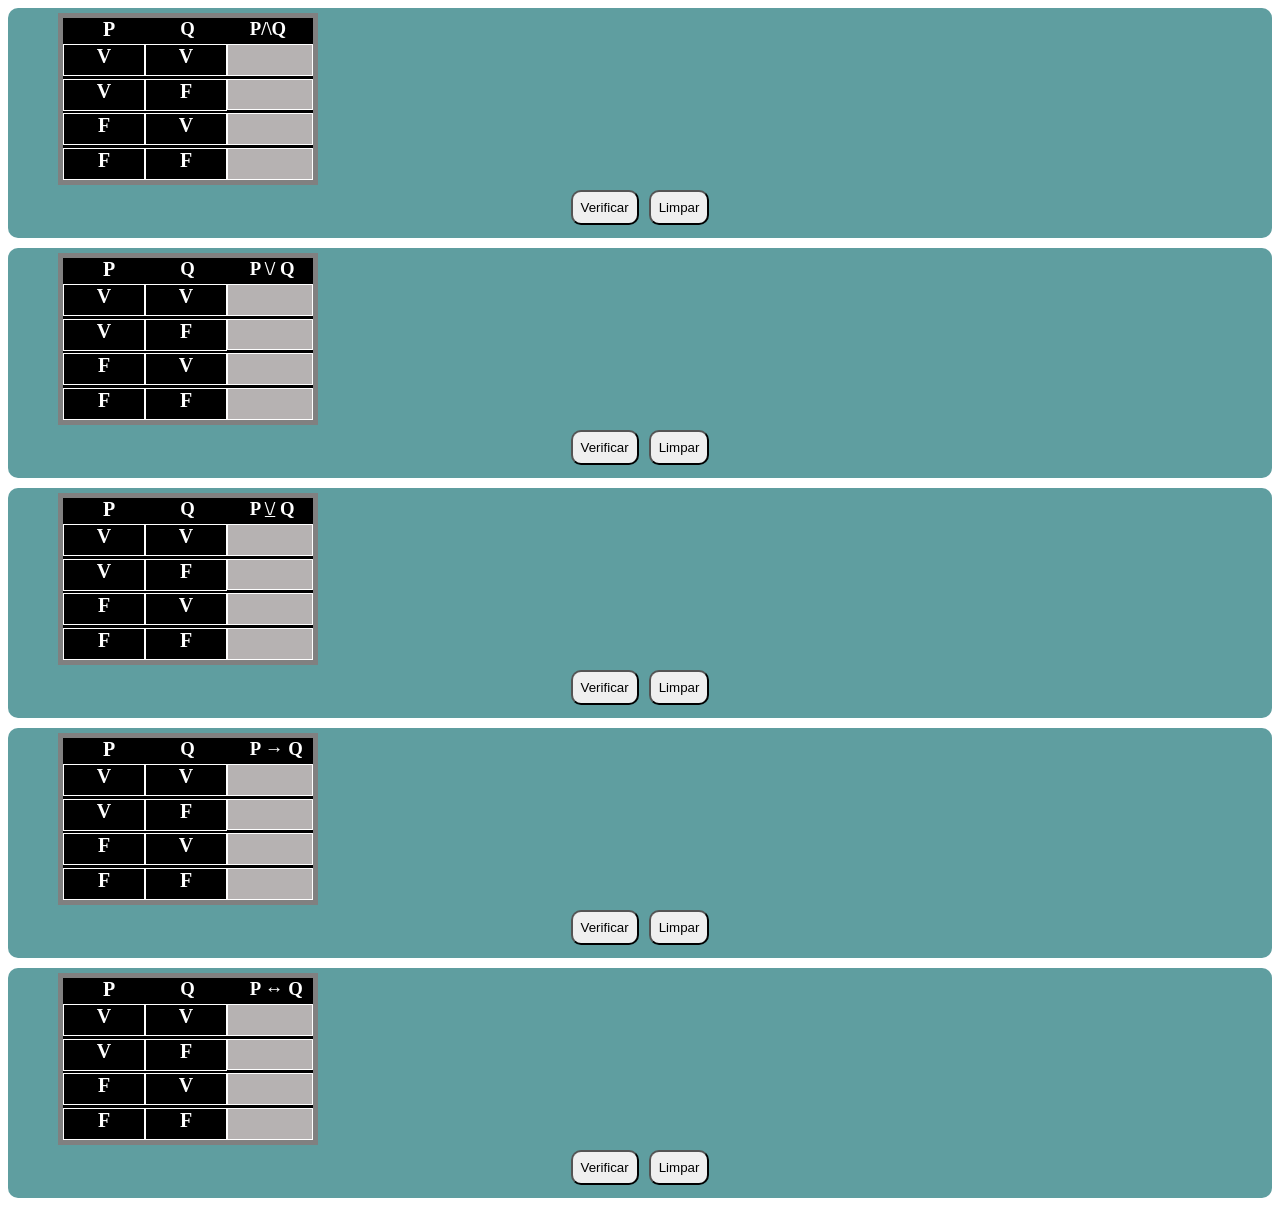
==== index.html @ 8c78a371 "atualização" ====
<!DOCTYPE html>
<html lang="pt-br">
<head>
    <meta charset="UTF-8">
    <meta name="viewport" content="width=device-width, initial-scale=1.0">
    <title>Tabela Verdade</title>
    
    <style>
        form {
            display: inline-block;
            background-color: black;
            color: white;
            position: relative;
            top: 5px;
            left: 50px;
            border: 5px solid gray;
        }

        section {
            background-color: cadetblue;
            height: 230px;
            border-radius: 10px;
            margin-bottom: 10px;
        }
        .label1,.label2,.label3,.label4  {
            display: inline-block;
            background-color: black;
            color: white;
            text-align: center;
            font-size: 20px;
            border: 1px solid;
            width: 80px;
            height: 30px;
            position: relative;
            margin: 0px;
        }
        
        .input1,.input2,.input3,.input4 {
            background-color: rgb(182, 178, 178);
            border: 1px solid white;
            text-align: center;
            /* text-transform: uppercase; */
            font-size: larger;
            margin: 0px;
            width: 80px;
            height: 27.5px;
        }
        .input1 {
            position: relative;
            top: 3.1px;
        }
        .input2 {
            position: relative;
            top: 2.8px;
        }
        .input3 {
            position: relative;
            top: 2.8px;
        }
        .input4 {
            position: relative;
            top: 2.9px;
        }

        h3 {
            
            display: flex;
            margin: 0px;
        }
        .P {
            font-size: 20px;
            position: relative;
            left: 40px;
            margin: 0px;
        }
        .Q {
            position: relative;
            left: 105px;
            margin: 0px;
        }
        .PQ {
            position: relative;
            left: 160px;
            margin: 0px;
        }

        div {
            display: flex;
            justify-content: center;
            position: relative;
            top: 10px;
        }
        .verificar {
            border-radius: 10px;
            margin-right: 10px;
            padding: 8px;
        }
        .limpar {
            border-radius: 10px;
            padding: 8px;
        }
    </style>
</head>
<body>
    <section>
        <form class="form1" autocomplete="off">
            <h3> <p class="P">P</p> <p class="Q">Q</p> <p class="PQ">P/\Q</p> </h3>
            <h1 class="label1">V</h1><h1 class="label1">V</h1><input class="input1" type="text"id="campo1"><br>
            <h1 class="label2">V</h1><h1 class="label2">F</h1><input class="input2" type="text"id="campo2"> <br>
            <h1 class="label3">F</h1><h1 class="label3">V</h1><input class="input3" type="text"id="campo3"><br>
            <h1 class="label4">F</h1><h1 class="label4">F</h1><input class="input4" type="text"id="campo4">
        </form>
        <div>
            <input class="verificar" type="button" value="Verificar" onclick="verificar()">
            <input class="limpar" type="submit" value="Limpar" onclick="limpar()">
        </div>
    </section>

    <!-- 88888888888888888888888888888888 -->
    <section>
        <form class="form1" autocomplete="off">
            <h3> <p class="P">P</p> <p class="Q">Q</p> <p class="PQ">P \/ Q</p> </h3>
            <h1 class="label1">V</h1><h1 class="label1">V</h1><input class="input1" type="text"id="campo2_1"><br>
            <h1 class="label2">V</h1><h1 class="label2">F</h1><input class="input2" type="text"id="campo2_2"> <br>
            <h1 class="label3">F</h1><h1 class="label3">V</h1><input class="input3" type="text"id="campo2_3"><br>
            <h1 class="label4">F</h1><h1 class="label4">F</h1><input class="input4" type="text"id="campo2_4">
        </form>
        <div>
            <input class="verificar" type="button" value="Verificar" onclick="verificar2()">
            <input class="limpar" type="submit" value="Limpar" onclick="limpar2()">
        </div>
    </section>


    <!-- 88888888888888888888888888888888 -->
    <section>
        <form class="form1" autocomplete="off">
            <h3> <p class="P">P</p> <p class="Q">Q</p> <p class="PQ">P <u>\/</u> Q</p> </h3>
            <h1 class="label1">V</h1><h1 class="label1">V</h1><input class="input1" type="text"id="campo3_1"><br>
            <h1 class="label2">V</h1><h1 class="label2">F</h1><input class="input2" type="text"id="campo3_2"> <br>
            <h1 class="label3">F</h1><h1 class="label3">V</h1><input class="input3" type="text"id="campo3_3"><br>
            <h1 class="label4">F</h1><h1 class="label4">F</h1><input class="input4" type="text"id="campo3_4">
        </form>
        <div>
            <input class="verificar" type="button" value="Verificar" onclick="verificar3()">
            <input class="limpar" type="submit" value="Limpar" onclick="limpar3()">
        </div>
    </section>


    <!-- 88888888888888888888888888888888 -->
    <section>
        <form class="form1" autocomplete="off">
            <h3> <p class="P">P</p> <p class="Q">Q</p> <p class="PQ">P → Q</p> </h3>
            <h1 class="label1">V</h1><h1 class="label1">V</h1><input class="input1" type="text"id="campo4_1"><br>
            <h1 class="label2">V</h1><h1 class="label2">F</h1><input class="input2" type="text"id="campo4_2"> <br>
            <h1 class="label3">F</h1><h1 class="label3">V</h1><input class="input3" type="text"id="campo4_3"><br>
            <h1 class="label4">F</h1><h1 class="label4">F</h1><input class="input4" type="text"id="campo4_4">
        </form>
        <div>
            <input class="verificar" type="button" value="Verificar" onclick="verificar4()">
            <input class="limpar" type="submit" value="Limpar" onclick="limpar4()">
        </div>
    </section>


    <!-- 88888888888888888888888888888888 -->
    <section>
        <form class="form1" autocomplete="off">
            <h3> <p class="P">P</p> <p class="Q">Q</p> <p class="PQ">P &#x2194; Q</p> </h3>
            <h1 class="label1">V</h1><h1 class="label1">V</h1><input class="input1" type="text"id="campo5_1"><br>
            <h1 class="label2">V</h1><h1 class="label2">F</h1><input class="input2" type="text"id="campo5_2"> <br>
            <h1 class="label3">F</h1><h1 class="label3">V</h1><input class="input3" type="text"id="campo5_3"><br>
            <h1 class="label4">F</h1><h1 class="label4">F</h1><input class="input4" type="text"id="campo5_4">
        </form> 
        <div>
            <input class="verificar" type="button" value="Verificar" onclick="verificar5()">
            <input class="limpar" type="submit" value="Limpar" onclick="limpar5()">
        </div>
    </section>
    
    <script>
        function verificar() {
            let campoA = document.getElementById('campo1').value
            let campoB = document.getElementById('campo2').value
            let campoC = document.getElementById('campo3').value
            let campoD = document.getElementById('campo4').value
            let V = 'V'
            let v = 'v'
            let f = 'f'
            let F = 'F'
            if (campoA == V || campoA == v) {
                campo1.style.background = '#83E509'
            } else {
                campo1.style.background = 'red'
            }

            if (campoB == F || campoB == f) {
                campo2.style.background = '#83E509'
            } else {
                campo2.style.background = 'red'
            }

            if (campoC == F || campoC == f) {
                campo3.style.background = '#83E509'
            } else {
                campo3.style.background = 'red'
            }

            if (campoD == F || campoD == f) {
                campo4.style.background = '#83E509'
            } else {
                campo4.style.background = 'red'
            }
        }

        function limpar() {
            let limpA = document.getElementById('campo1').value = ''
            let limpB = document.getElementById('campo2').value = ''
            let limpC = document.getElementById('campo3').value = ''
            let limpD = document.getElementById('campo4').value = ''
            if (limpA == 0 || limpB == 0 || limpC == 0 || limpD == 0) {
                limpA.innerHTML = ''
                limpB.innerHTML = ''
                limpC.innerHTML = ''
                limpD.innerHTML = ''
                campo1.style.background = ''
                campo2.style.background = ''
                campo3.style.background = ''
                campo4.style.background = ''
            }
        }


        function verificar2() {
            let campo2A = document.getElementById('campo2_1').value
            let campo2B = document.getElementById('campo2_2').value
            let campo2C = document.getElementById('campo2_3').value
            let campo2D = document.getElementById('campo2_4').value
            let V = 'V'
            let v = 'v'
            let f = 'f'
            let F = 'F'
            if (campo2A == V || campo2A == v) {
                campo2_1.style.background = '#83E509'
            } else {
                campo2_1.style.background = 'red'
            }

            if (campo2B == V || campo2B == v) {
                campo2_2.style.background = '#83E509'
            } else {
                campo2_2.style.background = 'red'
            }

            if (campo2C == V || campo2C == v) {
                campo2_3.style.background = '#83E509'
            } else {
                campo2_3.style.background = 'red'
            }

            if (campo2D == F || campo2D == f) {
                campo2_4.style.background = '#83E509'
            } else {
                campo2_4.style.background = 'red'
            }
        }

        function limpar2() {
            let limp2A = document.getElementById('campo2_1').value = ''
            let limp2B = document.getElementById('campo2_2').value = ''
            let limp2C = document.getElementById('campo2_3').value = ''
            let limp2D = document.getElementById('campo2_4').value = ''
            if (limp2A == 0 || limp2B == 0 || limp2C == 0 || limp2D == 0) {
                limp2A.innerHTML = ''
                limp2B.innerHTML = ''
                limp2C.innerHTML = ''
                limp2D.innerHTML = ''
                campo2_1.style.background = ''
                campo2_2.style.background = ''
                campo2_3.style.background = ''
                campo2_4.style.background = ''
            }
        }


        function verificar3() {
            let campo3A = document.getElementById('campo3_1').value
            let campo3B = document.getElementById('campo3_2').value
            let campo3C = document.getElementById('campo3_3').value
            let campo3D = document.getElementById('campo3_4').value
            let V = 'V'
            let v = 'v'
            let f = 'f'
            let F = 'F'
            if (campo3A == F || campo3A == f) {
                campo3_1.style.background = '#83E509'
            } else {
                campo3_1.style.background = 'red'
            }

            if (campo3B == V || campo3B == v) {
                campo3_2.style.background = '#83E509'
            } else {
                campo3_2.style.background = 'red'
            }

            if (campo3C == V || campo3C == v) {
                campo3_3.style.background = '#83E509'
            } else {
                campo3_3.style.background = 'red'
            }

            if (campo3D == F || campo3D == f) {
                campo3_4.style.background = '#83E509'
            } else {
                campo3_4.style.background = 'red'
            }
        }

        function limpar3() {
            let limp3A = document.getElementById('campo3_1').value = ''
            let limp3B = document.getElementById('campo3_2').value = ''
            let limp3C = document.getElementById('campo3_3').value = ''
            let limp3D = document.getElementById('campo3_4').value = ''
            if (limp3A == 0 || limp3B == 0 || limp3C == 0 || limp3D == 0) {
                limp3A.innerHTML = ''
                limp3B.innerHTML = ''
                limp3C.innerHTML = ''
                limp3D.innerHTML = ''
                campo3_1.style.background = ''
                campo3_2.style.background = ''
                campo3_3.style.background = ''
                campo3_4.style.background = ''
            }
        }

        function verificar4() {
            let campo4A = document.getElementById('campo4_1').value
            let campo4B = document.getElementById('campo4_2').value
            let campo4C = document.getElementById('campo4_3').value
            let campo4D = document.getElementById('campo4_4').value
            let V = 'V'
            let v = 'v'
            let f = 'f'
            let F = 'F'
            if (campo4A == V || campo4A == v) {
                campo4_1.style.background = '#83E509'
            } else {
                campo4_1.style.background = 'red'
            }

            if (campo4B == F || campo4B == f) {
                campo4_2.style.background = '#83E509'
            } else {
                campo4_2.style.background = 'red'
            }

            if (campo4C == V || campo4C == v) {
                campo4_3.style.background = '#83E509'
            } else {
                campo4_3.style.background = 'red'
            }

            if (campo4D == V || campo4D == v) {
                campo4_4.style.background = '#83E509'
            } else {
                campo4_4.style.background = 'red'
            }
        }

        function limpar4() {
            let limp4A = document.getElementById('campo4_1').value = ''
            let limp4B = document.getElementById('campo4_2').value = ''
            let limp4C = document.getElementById('campo4_3').value = ''
            let limp4D = document.getElementById('campo4_4').value = ''
            if (limp4A == 0 || limp4B == 0 || limp4C == 0 || limp4D == 0) {
                limp4A.innerHTML = ''
                limp4B.innerHTML = ''
                limp4C.innerHTML = ''
                limp4D.innerHTML = ''
                campo4_1.style.background = ''
                campo4_2.style.background = ''
                campo4_3.style.background = ''
                campo4_4.style.background = ''
            }
        }


        function verificar5() {
            let campo5A = document.getElementById('campo5_1').value
            let campo5B = document.getElementById('campo5_2').value
            let campo5C = document.getElementById('campo5_3').value
            let campo5D = document.getElementById('campo5_4').value
            let V = 'V'
            let v = 'v'
            let f = 'f'
            let F = 'F'
            if (campo5A == V || campo5A == v) {
                campo5_1.style.background = '#83E509'
            } else {
                campo5_1.style.background = 'red'
            }

            if (campo5B == F || campo5B == f) {
                campo5_2.style.background = '#83E509'
            } else {
                campo5_2.style.background = 'red'
            }

            if (campo5C == F || campo5C == f) {
                campo5_3.style.background = '#83E509'
            } else {
                campo5_3.style.background = 'red'
            }

            if (campo5D == V || campo5D == v) {
                campo5_4.style.background = '#83E509'
            } else {
                campo5_4.style.background = 'red'
            }
        }

        function limpar5() {
            let limp5A = document.getElementById('campo5_1').value = ''
            let limp5B = document.getElementById('campo5_2').value = ''
            let limp5C = document.getElementById('campo5_3').value = ''
            let limp5D = document.getElementById('campo5_4').value = ''
            if (limp5A == 0 || limp5B == 0 || limp5C == 0 || limp5D == 0) {
                limp5A.innerHTML = ''
                limp5B.innerHTML = ''
                limp5C.innerHTML = ''
                limp5D.innerHTML = ''
                campo5_1.style.background = ''
                campo5_2.style.background = ''
                campo5_3.style.background = ''
                campo5_4.style.background = ''
            }
        }
    </script>
</body>
</html>
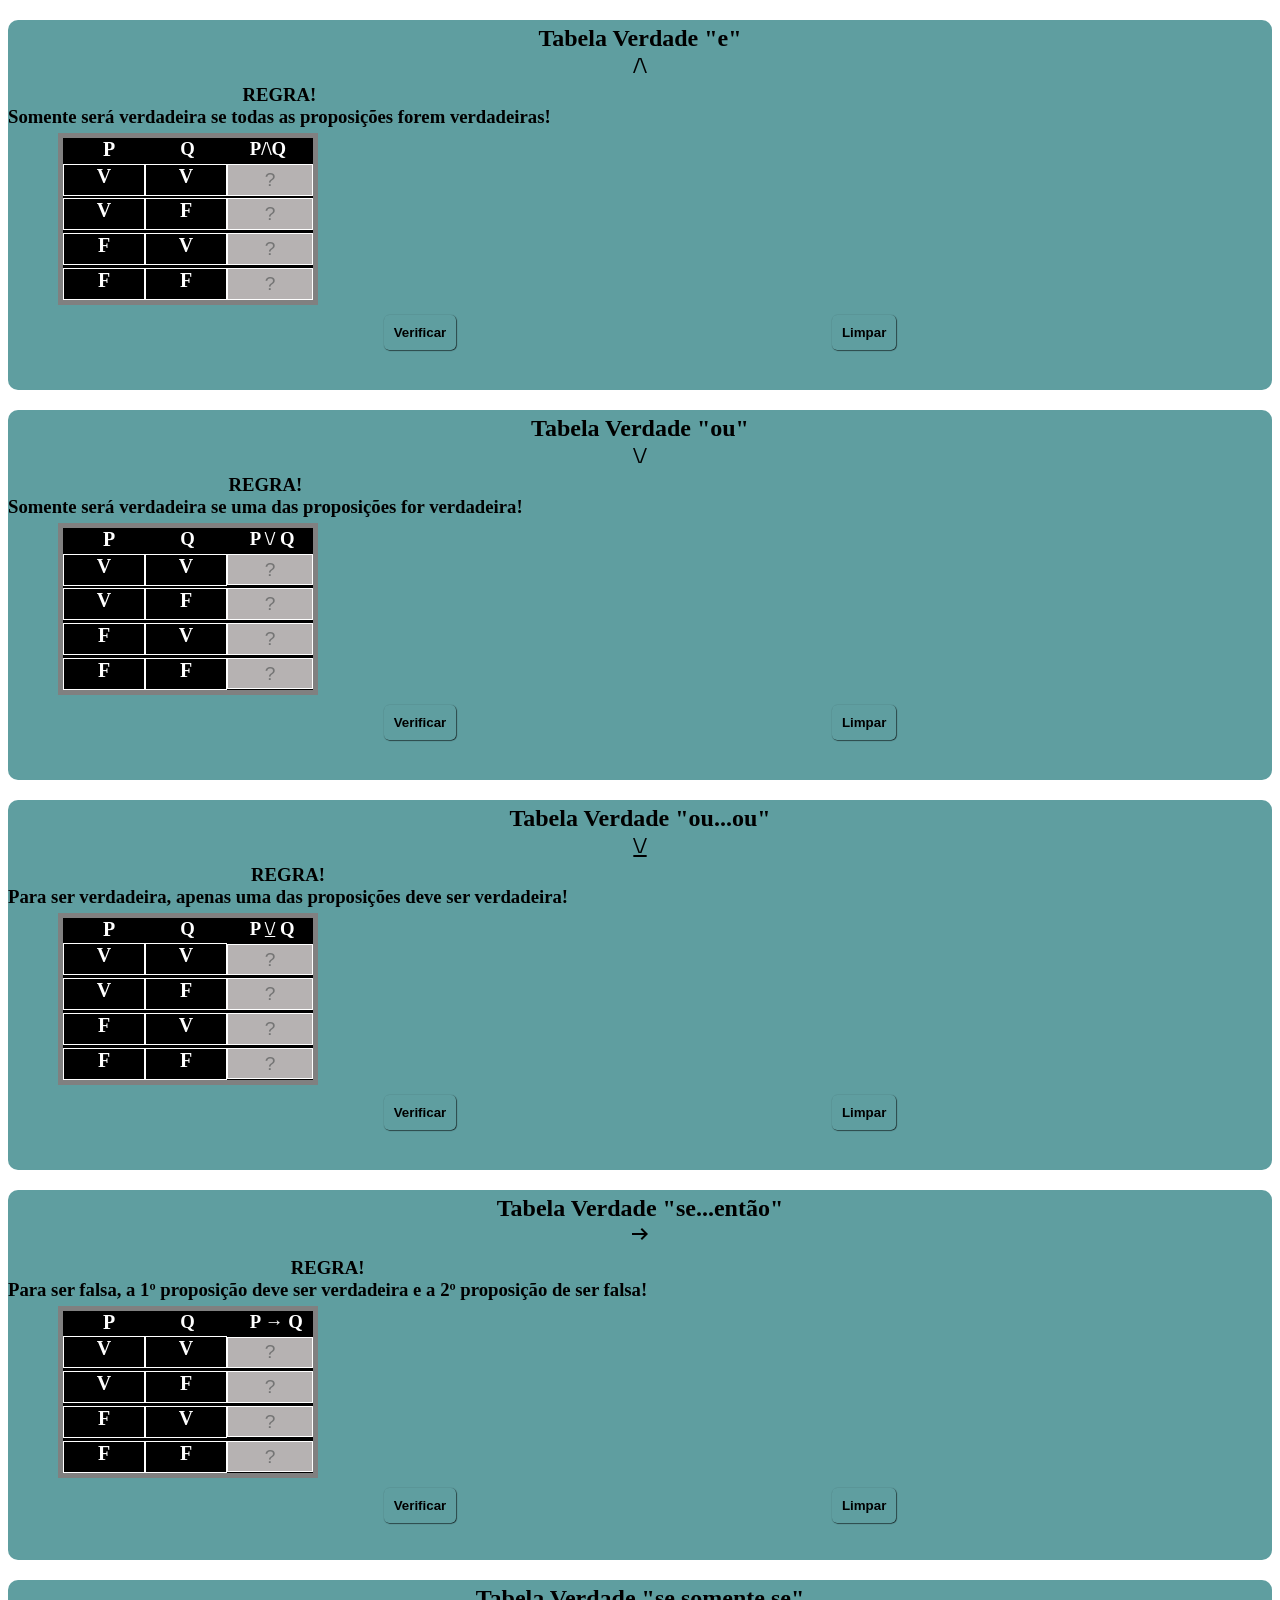
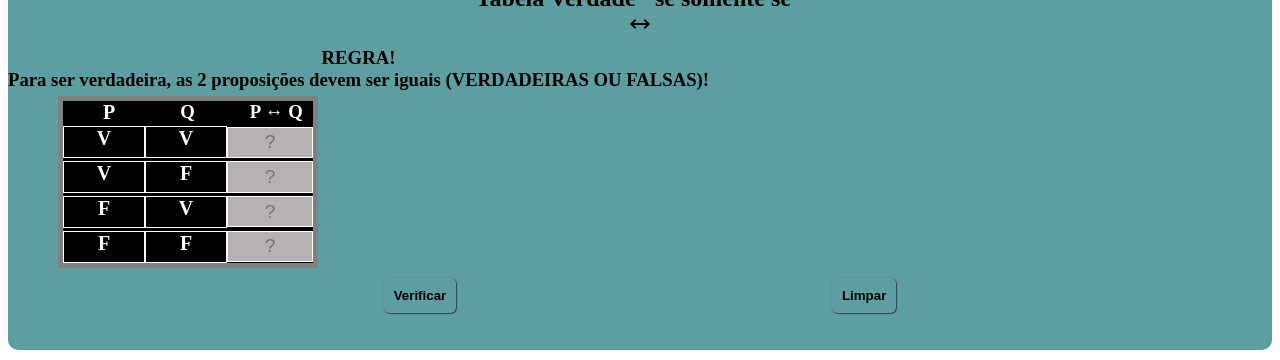
==== commit fe09778c: "atualização" ====
--- a/index.html
+++ b/index.html
@@ -4,7 +4,8 @@
     <meta charset="UTF-8">
     <meta name="viewport" content="width=device-width, initial-scale=1.0">
     <title>Tabela Verdade</title>
-    
+    <link rel="stylesheet" href="https://fonts.googleapis.com/css2?family=Material+Symbols+Outlined:opsz,wght,FILL,GRAD@20..48,100..700,0..1,-50..200" />
+    <link rel="stylesheet" href="style.css">
     <style>
         form {
             display: inline-block;
@@ -18,9 +19,20 @@
 
         section {
             background-color: cadetblue;
-            height: 230px;
+            height: 370px;
             border-radius: 10px;
             margin-bottom: 10px;
+        }
+
+        .titulo {
+            text-align: center;
+            /* text-decoration: underline; */
+            padding: 5px;
+            margin-bottom: 0px;
+        }
+        .subtitulo {
+            text-align: center;
+            margin-top: 0px;
         }
         .label1,.label2,.label3,.label4  {
             display: inline-block;
@@ -39,7 +51,6 @@
             background-color: rgb(182, 178, 178);
             border: 1px solid white;
             text-align: center;
-            /* text-transform: uppercase; */
             font-size: larger;
             margin: 0px;
             width: 80px;
@@ -86,29 +97,32 @@
 
         div {
             display: flex;
-            justify-content: center;
-            position: relative;
-            top: 10px;
-        }
-        .verificar {
-            border-radius: 10px;
-            margin-right: 10px;
-            padding: 8px;
-        }
-        .limpar {
-            border-radius: 10px;
-            padding: 8px;
-        }
+            justify-content: space-evenly;
+            position: relative;
+            top: 15px;
+        }
+        .verificar, .limpar {
+            background-color: transparent;
+            font-weight: bolder;
+            border-style: none;
+            box-shadow: 0.5px 0.5px 1px black;
+            border-radius: 5px;
+            padding: 10px;
+        }
+        
     </style>
 </head>
-<body>
+<body> 
     <section>
+        <h1 class="titulo">Tabela Verdade "e" <br> /\</h1>
+        <h3 class="subtitulo">REGRA!<br>Somente será verdadeira se todas as proposições forem verdadeiras!</h3>
+
         <form class="form1" autocomplete="off">
             <h3> <p class="P">P</p> <p class="Q">Q</p> <p class="PQ">P/\Q</p> </h3>
-            <h1 class="label1">V</h1><h1 class="label1">V</h1><input class="input1" type="text"id="campo1"><br>
-            <h1 class="label2">V</h1><h1 class="label2">F</h1><input class="input2" type="text"id="campo2"> <br>
-            <h1 class="label3">F</h1><h1 class="label3">V</h1><input class="input3" type="text"id="campo3"><br>
-            <h1 class="label4">F</h1><h1 class="label4">F</h1><input class="input4" type="text"id="campo4">
+            <h1 class="label1">V</h1><h1 class="label1">V</h1><input class="input1" type="text"id="campo1" placeholder="?"><br>
+            <h1 class="label2">V</h1><h1 class="label2">F</h1><input class="input2" type="text"id="campo2" placeholder="?"> <br>
+            <h1 class="label3">F</h1><h1 class="label3">V</h1><input class="input3" type="text"id="campo3" placeholder="?"><br>
+            <h1 class="label4">F</h1><h1 class="label4">F</h1><input class="input4" type="text"id="campo4" placeholder="?">
         </form>
         <div>
             <input class="verificar" type="button" value="Verificar" onclick="verificar()">
@@ -118,12 +132,15 @@
 
     <!-- 88888888888888888888888888888888 -->
     <section>
+        <h1 class="titulo">Tabela Verdade "ou" <br> \/</h1>
+        <h3 class="subtitulo">REGRA!<br>Somente será verdadeira se uma das proposições for verdadeira!</h3>
+        
         <form class="form1" autocomplete="off">
             <h3> <p class="P">P</p> <p class="Q">Q</p> <p class="PQ">P \/ Q</p> </h3>
-            <h1 class="label1">V</h1><h1 class="label1">V</h1><input class="input1" type="text"id="campo2_1"><br>
-            <h1 class="label2">V</h1><h1 class="label2">F</h1><input class="input2" type="text"id="campo2_2"> <br>
-            <h1 class="label3">F</h1><h1 class="label3">V</h1><input class="input3" type="text"id="campo2_3"><br>
-            <h1 class="label4">F</h1><h1 class="label4">F</h1><input class="input4" type="text"id="campo2_4">
+            <h1 class="label1">V</h1><h1 class="label1">V</h1><input class="input1" type="text"id="campo2_1" placeholder="?"><br>
+            <h1 class="label2">V</h1><h1 class="label2">F</h1><input class="input2" type="text"id="campo2_2" placeholder="?"> <br>
+            <h1 class="label3">F</h1><h1 class="label3">V</h1><input class="input3" type="text"id="campo2_3" placeholder="?"><br>
+            <h1 class="label4">F</h1><h1 class="label4">F</h1><input class="input4" type="text"id="campo2_4" placeholder="?">
         </form>
         <div>
             <input class="verificar" type="button" value="Verificar" onclick="verificar2()">
@@ -134,12 +151,15 @@
 
     <!-- 88888888888888888888888888888888 -->
     <section>
+        <h1 class="titulo">Tabela Verdade "ou...ou" <br> <u>\/</u></h1>
+        <h3 class="subtitulo">REGRA!<br>Para ser verdadeira, apenas uma das proposições deve ser verdadeira!</h3>
+        
         <form class="form1" autocomplete="off">
             <h3> <p class="P">P</p> <p class="Q">Q</p> <p class="PQ">P <u>\/</u> Q</p> </h3>
-            <h1 class="label1">V</h1><h1 class="label1">V</h1><input class="input1" type="text"id="campo3_1"><br>
-            <h1 class="label2">V</h1><h1 class="label2">F</h1><input class="input2" type="text"id="campo3_2"> <br>
-            <h1 class="label3">F</h1><h1 class="label3">V</h1><input class="input3" type="text"id="campo3_3"><br>
-            <h1 class="label4">F</h1><h1 class="label4">F</h1><input class="input4" type="text"id="campo3_4">
+            <h1 class="label1">V</h1><h1 class="label1">V</h1><input class="input1" type="text"id="campo3_1" placeholder="?"><br>
+            <h1 class="label2">V</h1><h1 class="label2">F</h1><input class="input2" type="text"id="campo3_2" placeholder="?"> <br>
+            <h1 class="label3">F</h1><h1 class="label3">V</h1><input class="input3" type="text"id="campo3_3" placeholder="?"><br>
+            <h1 class="label4">F</h1><h1 class="label4">F</h1><input class="input4" type="text"id="campo3_4" placeholder="?">
         </form>
         <div>
             <input class="verificar" type="button" value="Verificar" onclick="verificar3()">
@@ -150,12 +170,15 @@
 
     <!-- 88888888888888888888888888888888 -->
     <section>
+        <h1 class="titulo">Tabela Verdade "se...então" <br> <span class="material-symbols-outlined">arrow_right_alt</span></h1>
+        <h3 class="subtitulo">REGRA!<br>Para ser falsa, a 1º proposição deve ser verdadeira e a 2º proposição de ser falsa!</h3>
+        
         <form class="form1" autocomplete="off">
             <h3> <p class="P">P</p> <p class="Q">Q</p> <p class="PQ">P → Q</p> </h3>
-            <h1 class="label1">V</h1><h1 class="label1">V</h1><input class="input1" type="text"id="campo4_1"><br>
-            <h1 class="label2">V</h1><h1 class="label2">F</h1><input class="input2" type="text"id="campo4_2"> <br>
-            <h1 class="label3">F</h1><h1 class="label3">V</h1><input class="input3" type="text"id="campo4_3"><br>
-            <h1 class="label4">F</h1><h1 class="label4">F</h1><input class="input4" type="text"id="campo4_4">
+            <h1 class="label1">V</h1><h1 class="label1">V</h1><input class="input1" type="text"id="campo4_1" placeholder="?"><br>
+            <h1 class="label2">V</h1><h1 class="label2">F</h1><input class="input2" type="text"id="campo4_2" placeholder="?"> <br>
+            <h1 class="label3">F</h1><h1 class="label3">V</h1><input class="input3" type="text"id="campo4_3" placeholder="?"><br>
+            <h1 class="label4">F</h1><h1 class="label4">F</h1><input class="input4" type="text"id="campo4_4" placeholder="?">
         </form>
         <div>
             <input class="verificar" type="button" value="Verificar" onclick="verificar4()">
@@ -166,12 +189,16 @@
 
     <!-- 88888888888888888888888888888888 -->
     <section>
+        <h1 class="titulo">Tabela Verdade "se somente se" <br> <span class="material-symbols-outlined">arrow_range</span></h1>
+        <h3 class="subtitulo">REGRA!<br>Para ser verdadeira, as 2 proposições
+        devem ser iguais (VERDADEIRAS OU FALSAS)!</h3>
+        
         <form class="form1" autocomplete="off">
             <h3> <p class="P">P</p> <p class="Q">Q</p> <p class="PQ">P &#x2194; Q</p> </h3>
-            <h1 class="label1">V</h1><h1 class="label1">V</h1><input class="input1" type="text"id="campo5_1"><br>
-            <h1 class="label2">V</h1><h1 class="label2">F</h1><input class="input2" type="text"id="campo5_2"> <br>
-            <h1 class="label3">F</h1><h1 class="label3">V</h1><input class="input3" type="text"id="campo5_3"><br>
-            <h1 class="label4">F</h1><h1 class="label4">F</h1><input class="input4" type="text"id="campo5_4">
+            <h1 class="label1">V</h1><h1 class="label1">V</h1><input class="input1" type="text"id="campo5_1" placeholder="?"><br>
+            <h1 class="label2">V</h1><h1 class="label2">F</h1><input class="input2" type="text"id="campo5_2" placeholder="?"> <br>
+            <h1 class="label3">F</h1><h1 class="label3">V</h1><input class="input3" type="text"id="campo5_3" placeholder="?"><br>
+            <h1 class="label4">F</h1><h1 class="label4">F</h1><input class="input4" type="text"id="campo5_4" placeholder="?">
         </form> 
         <div>
             <input class="verificar" type="button" value="Verificar" onclick="verificar5()">
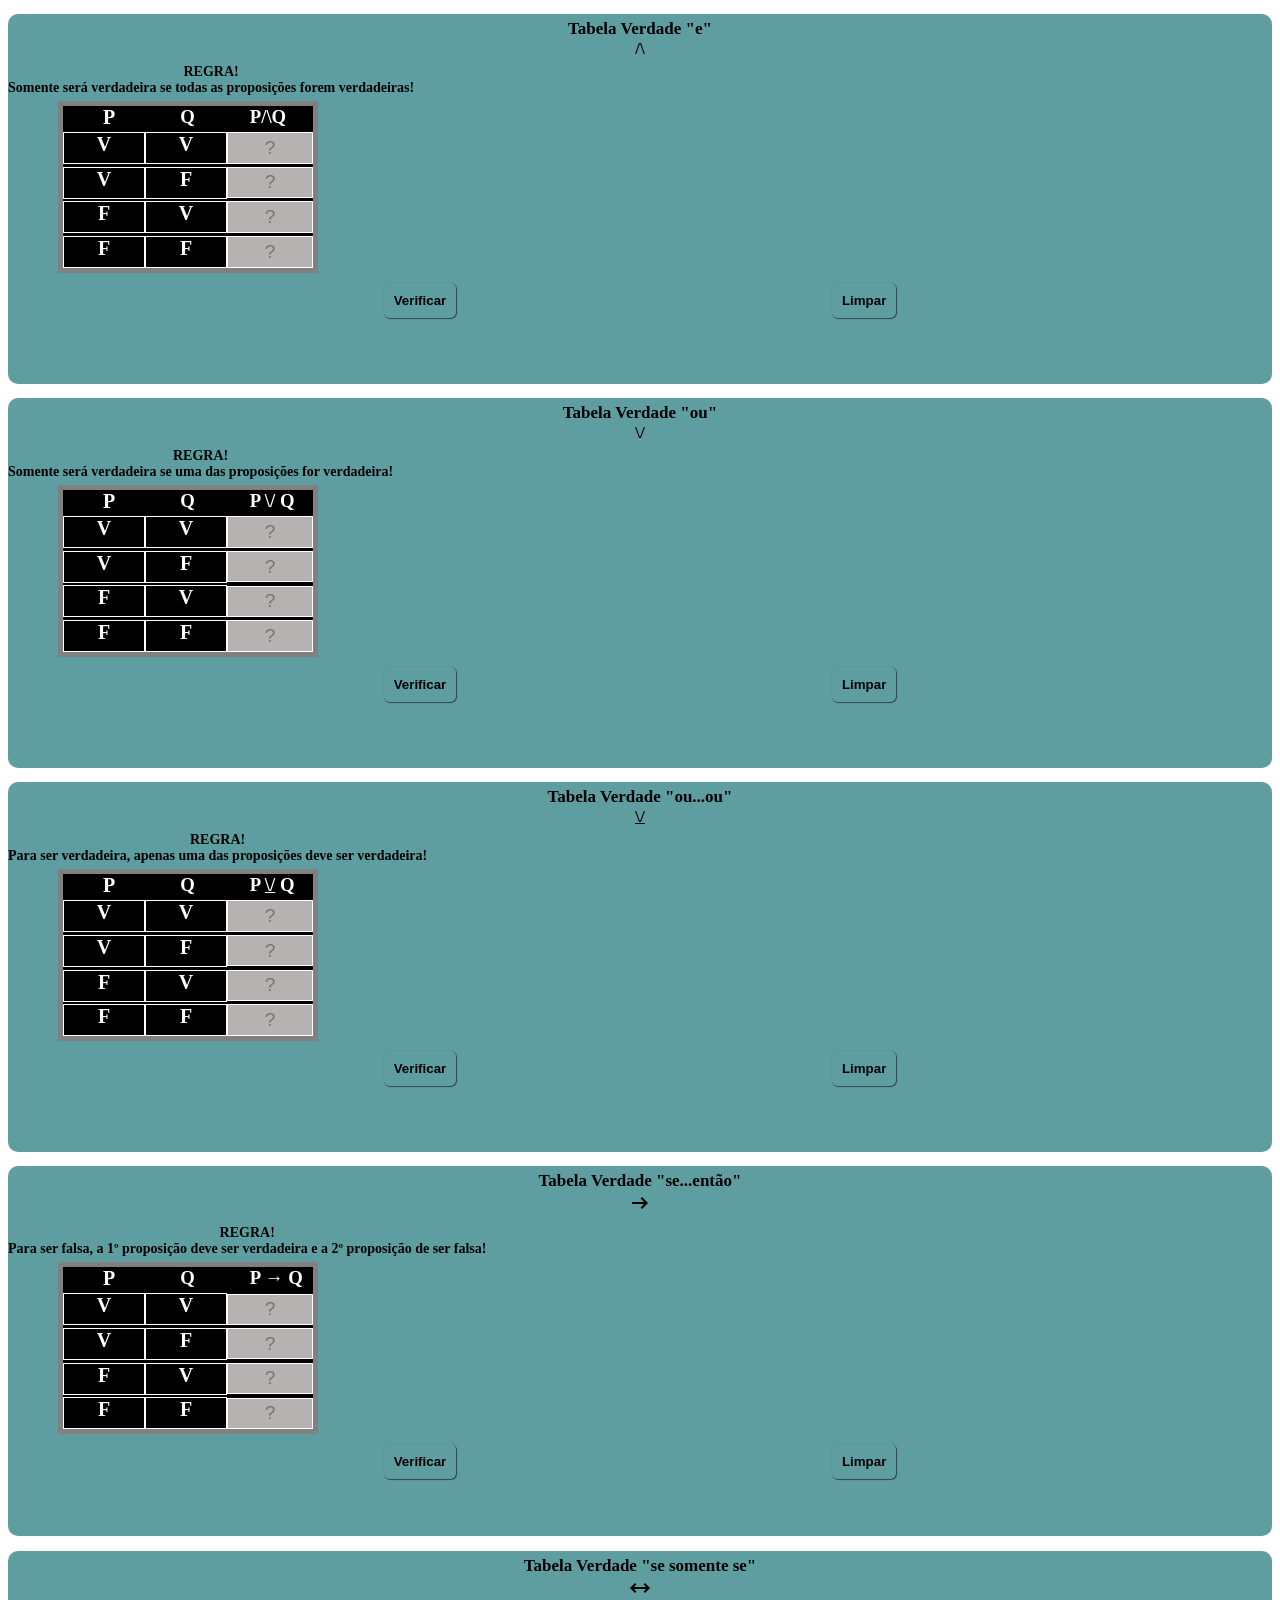
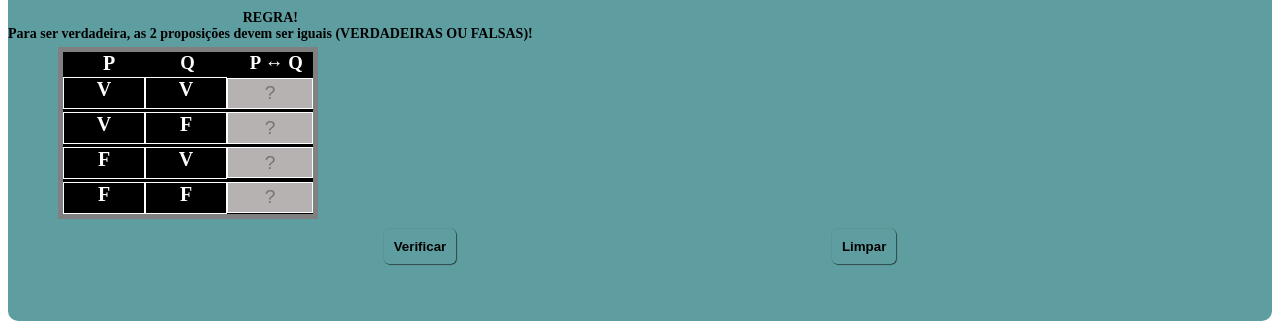
==== commit 2a25f6d4: "atualização" ====
--- a/index.html
+++ b/index.html
@@ -25,12 +25,13 @@
         }
 
         .titulo {
+            font-size: 17px;
             text-align: center;
-            /* text-decoration: underline; */
             padding: 5px;
             margin-bottom: 0px;
         }
         .subtitulo {
+            font-size: 14px;
             text-align: center;
             margin-top: 0px;
         }
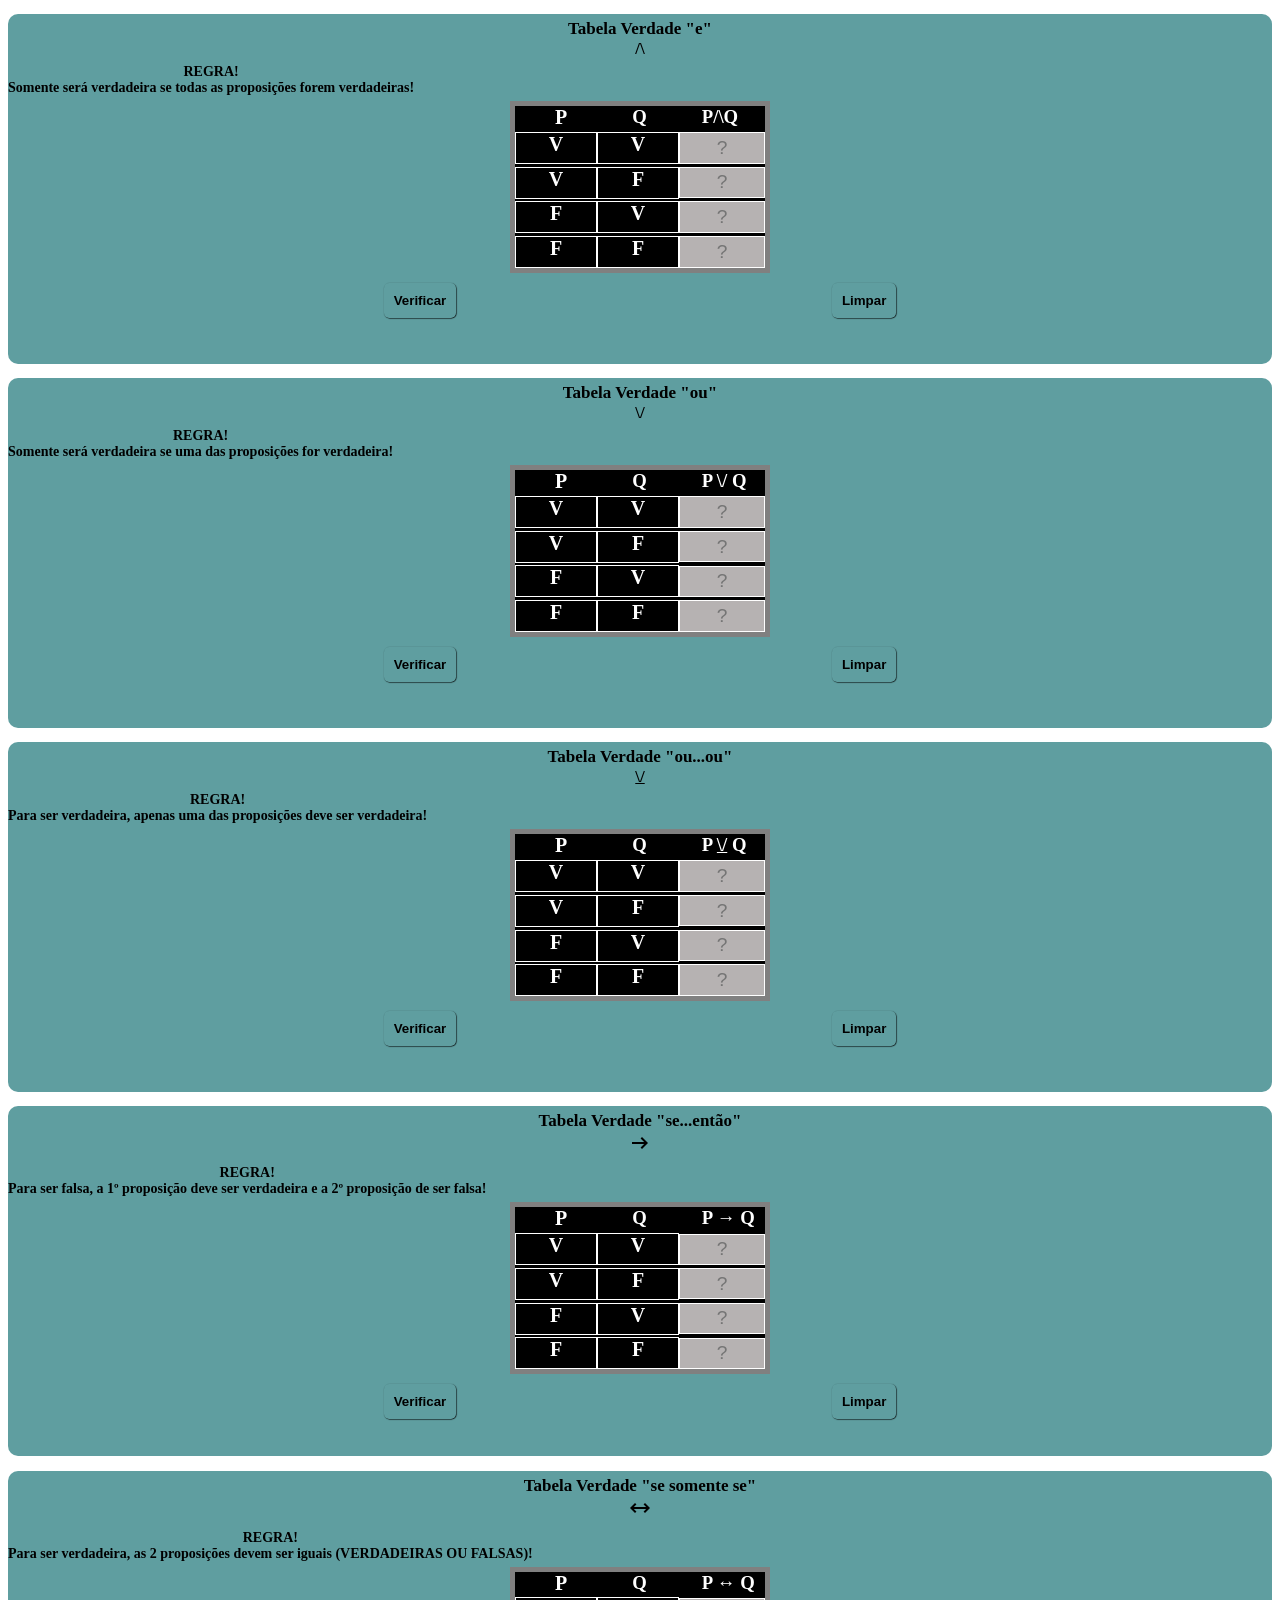
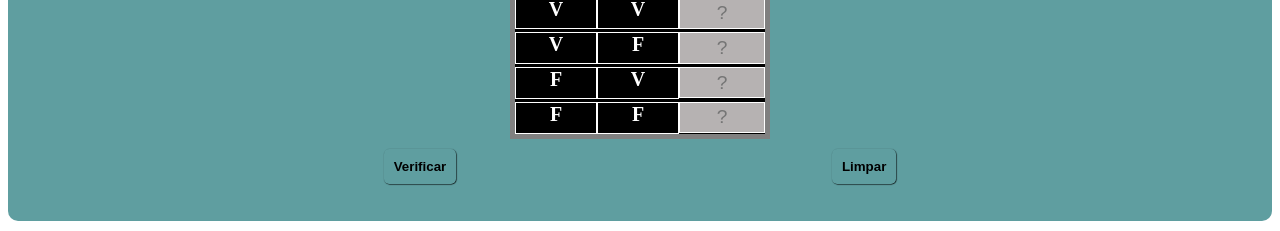
==== commit d3ceb5e5: "atualização" ====
--- a/index.html
+++ b/index.html
@@ -11,17 +11,22 @@
             display: inline-block;
             background-color: black;
             color: white;
-            position: relative;
+            /* position: relative;
             top: 5px;
-            left: 50px;
+            left: 50px; */
+            position: relative;
+            top: 26%;
+            left: 50%;
+            transform: translate(-50%,-50%);
             border: 5px solid gray;
         }
 
         section {
             background-color: cadetblue;
-            height: 370px;
+            height: 350px;
             border-radius: 10px;
             margin-bottom: 10px;
+            
         }
 
         .titulo {
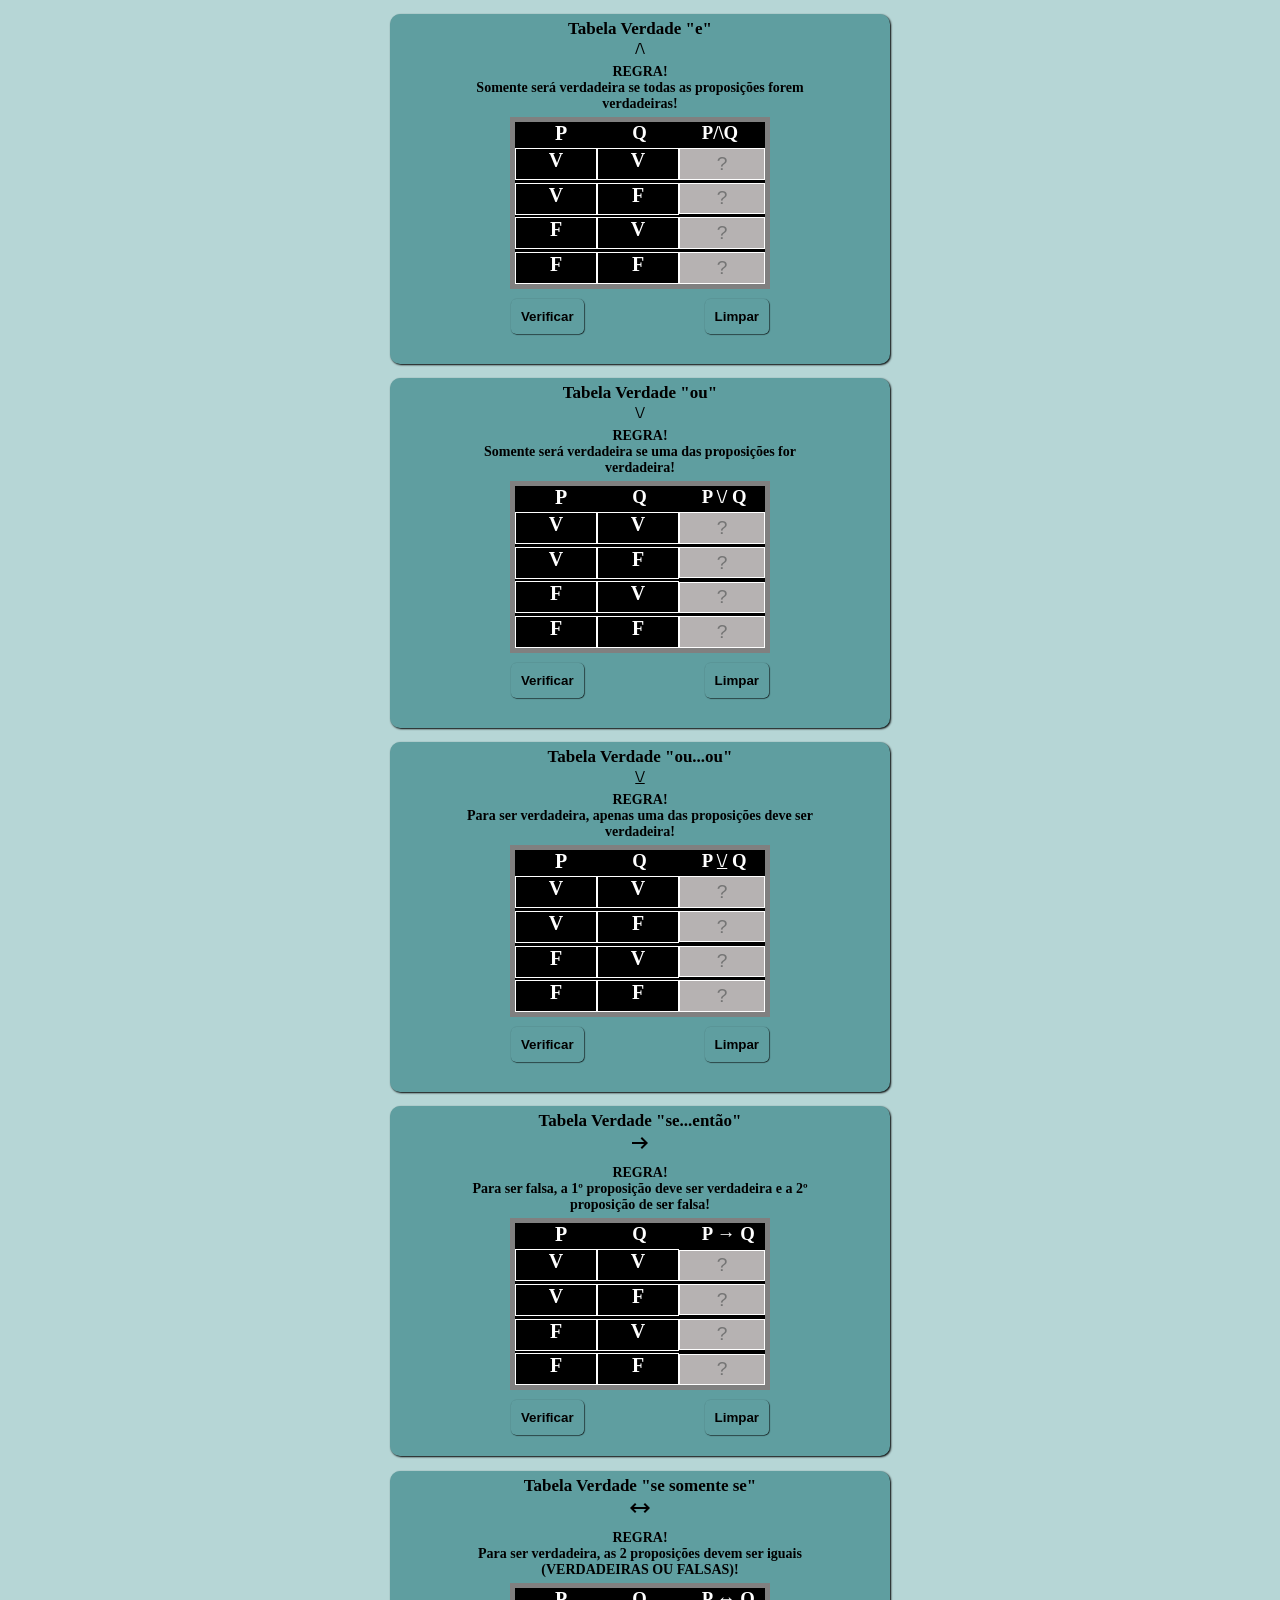
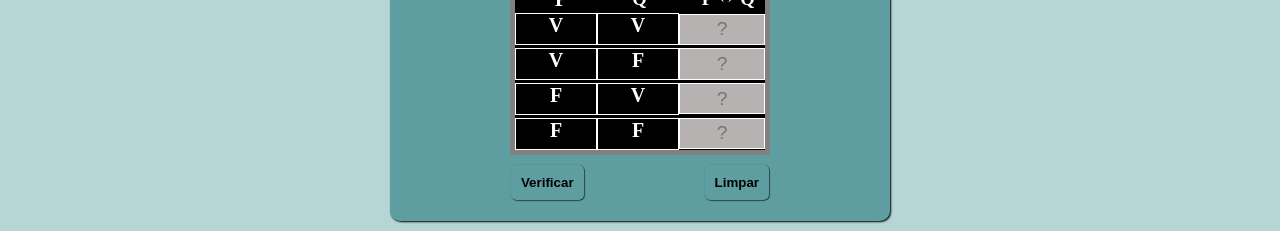
==== commit 733dfeba: "atualização" ====
--- a/index.html
+++ b/index.html
@@ -5,471 +5,97 @@
     <meta name="viewport" content="width=device-width, initial-scale=1.0">
     <title>Tabela Verdade</title>
     <link rel="stylesheet" href="https://fonts.googleapis.com/css2?family=Material+Symbols+Outlined:opsz,wght,FILL,GRAD@20..48,100..700,0..1,-50..200" />
-    <link rel="stylesheet" href="style.css">
-    <style>
-        form {
-            display: inline-block;
-            background-color: black;
-            color: white;
-            /* position: relative;
-            top: 5px;
-            left: 50px; */
-            position: relative;
-            top: 26%;
-            left: 50%;
-            transform: translate(-50%,-50%);
-            border: 5px solid gray;
-        }
-
-        section {
-            background-color: cadetblue;
-            height: 350px;
-            border-radius: 10px;
-            margin-bottom: 10px;
-            
-        }
-
-        .titulo {
-            font-size: 17px;
-            text-align: center;
-            padding: 5px;
-            margin-bottom: 0px;
-        }
-        .subtitulo {
-            font-size: 14px;
-            text-align: center;
-            margin-top: 0px;
-        }
-        .label1,.label2,.label3,.label4  {
-            display: inline-block;
-            background-color: black;
-            color: white;
-            text-align: center;
-            font-size: 20px;
-            border: 1px solid;
-            width: 80px;
-            height: 30px;
-            position: relative;
-            margin: 0px;
-        }
-        
-        .input1,.input2,.input3,.input4 {
-            background-color: rgb(182, 178, 178);
-            border: 1px solid white;
-            text-align: center;
-            font-size: larger;
-            margin: 0px;
-            width: 80px;
-            height: 27.5px;
-        }
-        .input1 {
-            position: relative;
-            top: 3.1px;
-        }
-        .input2 {
-            position: relative;
-            top: 2.8px;
-        }
-        .input3 {
-            position: relative;
-            top: 2.8px;
-        }
-        .input4 {
-            position: relative;
-            top: 2.9px;
-        }
-
-        h3 {
-            
-            display: flex;
-            margin: 0px;
-        }
-        .P {
-            font-size: 20px;
-            position: relative;
-            left: 40px;
-            margin: 0px;
-        }
-        .Q {
-            position: relative;
-            left: 105px;
-            margin: 0px;
-        }
-        .PQ {
-            position: relative;
-            left: 160px;
-            margin: 0px;
-        }
-
-        div {
-            display: flex;
-            justify-content: space-evenly;
-            position: relative;
-            top: 15px;
-        }
-        .verificar, .limpar {
-            background-color: transparent;
-            font-weight: bolder;
-            border-style: none;
-            box-shadow: 0.5px 0.5px 1px black;
-            border-radius: 5px;
-            padding: 10px;
-        }
-        
-    </style>
+    <link rel="stylesheet" href="estilo/style.css">
+    
 </head>
 <body> 
-    <section>
-        <h1 class="titulo">Tabela Verdade "e" <br> /\</h1>
-        <h3 class="subtitulo">REGRA!<br>Somente será verdadeira se todas as proposições forem verdadeiras!</h3>
-
-        <form class="form1" autocomplete="off">
-            <h3> <p class="P">P</p> <p class="Q">Q</p> <p class="PQ">P/\Q</p> </h3>
-            <h1 class="label1">V</h1><h1 class="label1">V</h1><input class="input1" type="text"id="campo1" placeholder="?"><br>
-            <h1 class="label2">V</h1><h1 class="label2">F</h1><input class="input2" type="text"id="campo2" placeholder="?"> <br>
-            <h1 class="label3">F</h1><h1 class="label3">V</h1><input class="input3" type="text"id="campo3" placeholder="?"><br>
-            <h1 class="label4">F</h1><h1 class="label4">F</h1><input class="input4" type="text"id="campo4" placeholder="?">
-        </form>
-        <div>
-            <input class="verificar" type="button" value="Verificar" onclick="verificar()">
-            <input class="limpar" type="submit" value="Limpar" onclick="limpar()">
-        </div>
-    </section>
-
-    <!-- 88888888888888888888888888888888 -->
-    <section>
-        <h1 class="titulo">Tabela Verdade "ou" <br> \/</h1>
-        <h3 class="subtitulo">REGRA!<br>Somente será verdadeira se uma das proposições for verdadeira!</h3>
+    <main>
+        <section>
+            <h1 class="titulo">Tabela Verdade "e" <br> /\</h1>
+            <h3 class="subtitulo">REGRA!<br>Somente será verdadeira se todas as proposições forem verdadeiras!</h3>
+            <form class="form1" autocomplete="off">
+                <h3> <p class="P">P</p> <p class="Q">Q</p> <p class="PQ">P/\Q</p> </h3>
+                <h1 class="label1">V</h1><h1 class="label1">V</h1><input class="input1" type="text"id="campo1" placeholder="?"><br>
+                <h1 class="label2">V</h1><h1 class="label2">F</h1><input class="input2" type="text"id="campo2" placeholder="?"> <br>
+                <h1 class="label3">F</h1><h1 class="label3">V</h1><input class="input3" type="text"id="campo3" placeholder="?"><br>
+                <h1 class="label4">F</h1><h1 class="label4">F</h1><input class="input4" type="text"id="campo4" placeholder="?">
+            </form>
+            <div>
+                <input class="verificar" type="button" value="Verificar" onclick="verificar()">
+                <input class="limpar" type="submit" value="Limpar" onclick="limpar()">
+            </div>
+        </section>
+        <!-- 88888888888888888888888888888888 -->
+        <section>
+            <h1 class="titulo">Tabela Verdade "ou" <br> \/</h1>
+            <h3 class="subtitulo">REGRA!<br>Somente será verdadeira se uma das proposições for verdadeira!</h3>
         
-        <form class="form1" autocomplete="off">
-            <h3> <p class="P">P</p> <p class="Q">Q</p> <p class="PQ">P \/ Q</p> </h3>
-            <h1 class="label1">V</h1><h1 class="label1">V</h1><input class="input1" type="text"id="campo2_1" placeholder="?"><br>
-            <h1 class="label2">V</h1><h1 class="label2">F</h1><input class="input2" type="text"id="campo2_2" placeholder="?"> <br>
-            <h1 class="label3">F</h1><h1 class="label3">V</h1><input class="input3" type="text"id="campo2_3" placeholder="?"><br>
-            <h1 class="label4">F</h1><h1 class="label4">F</h1><input class="input4" type="text"id="campo2_4" placeholder="?">
-        </form>
-        <div>
-            <input class="verificar" type="button" value="Verificar" onclick="verificar2()">
-            <input class="limpar" type="submit" value="Limpar" onclick="limpar2()">
-        </div>
-    </section>
-
-
-    <!-- 88888888888888888888888888888888 -->
-    <section>
-        <h1 class="titulo">Tabela Verdade "ou...ou" <br> <u>\/</u></h1>
-        <h3 class="subtitulo">REGRA!<br>Para ser verdadeira, apenas uma das proposições deve ser verdadeira!</h3>
+            <form class="form1" autocomplete="off">
+                <h3> <p class="P">P</p> <p class="Q">Q</p> <p class="PQ">P \/ Q</p> </h3>
+                <h1 class="label1">V</h1><h1 class="label1">V</h1><input class="input1" type="text"id="campo2_1" placeholder="?"><br>
+                <h1 class="label2">V</h1><h1 class="label2">F</h1><input class="input2" type="text"id="campo2_2" placeholder="?"> <br>
+                <h1 class="label3">F</h1><h1 class="label3">V</h1><input class="input3" type="text"id="campo2_3" placeholder="?"><br>
+                <h1 class="label4">F</h1><h1 class="label4">F</h1><input class="input4" type="text"id="campo2_4" placeholder="?">
+            </form>
+            <div>
+                <input class="verificar" type="button" value="Verificar" onclick="verificar2()">
+                <input class="limpar" type="submit" value="Limpar" onclick="limpar2()">
+            </div>
+        </section>
+        <!-- 88888888888888888888888888888888 -->
+        <section>
+            <h1 class="titulo">Tabela Verdade "ou...ou" <br> <u>\/</u></h1>
+            <h3 class="subtitulo">REGRA!<br>Para ser verdadeira, apenas uma das proposições deve ser verdadeira!</h3>
         
-        <form class="form1" autocomplete="off">
-            <h3> <p class="P">P</p> <p class="Q">Q</p> <p class="PQ">P <u>\/</u> Q</p> </h3>
-            <h1 class="label1">V</h1><h1 class="label1">V</h1><input class="input1" type="text"id="campo3_1" placeholder="?"><br>
-            <h1 class="label2">V</h1><h1 class="label2">F</h1><input class="input2" type="text"id="campo3_2" placeholder="?"> <br>
-            <h1 class="label3">F</h1><h1 class="label3">V</h1><input class="input3" type="text"id="campo3_3" placeholder="?"><br>
-            <h1 class="label4">F</h1><h1 class="label4">F</h1><input class="input4" type="text"id="campo3_4" placeholder="?">
-        </form>
-        <div>
-            <input class="verificar" type="button" value="Verificar" onclick="verificar3()">
-            <input class="limpar" type="submit" value="Limpar" onclick="limpar3()">
-        </div>
-    </section>
-
-
-    <!-- 88888888888888888888888888888888 -->
-    <section>
-        <h1 class="titulo">Tabela Verdade "se...então" <br> <span class="material-symbols-outlined">arrow_right_alt</span></h1>
-        <h3 class="subtitulo">REGRA!<br>Para ser falsa, a 1º proposição deve ser verdadeira e a 2º proposição de ser falsa!</h3>
+            <form class="form1" autocomplete="off">
+                <h3> <p class="P">P</p> <p class="Q">Q</p> <p class="PQ">P <u>\/</u> Q</p> </h3>
+                <h1 class="label1">V</h1><h1 class="label1">V</h1><input class="input1" type="text"id="campo3_1" placeholder="?"><br>
+                <h1 class="label2">V</h1><h1 class="label2">F</h1><input class="input2" type="text"id="campo3_2" placeholder="?"> <br>
+                <h1 class="label3">F</h1><h1 class="label3">V</h1><input class="input3" type="text"id="campo3_3" placeholder="?"><br>
+                <h1 class="label4">F</h1><h1 class="label4">F</h1><input class="input4" type="text"id="campo3_4" placeholder="?">
+            </form>
+            <div>
+                <input class="verificar" type="button" value="Verificar" onclick="verificar3()">
+                <input class="limpar" type="submit" value="Limpar" onclick="limpar3()">
+            </div>
+        </section>
+        <!-- 88888888888888888888888888888888 -->
+        <section>
+            <h1 class="titulo">Tabela Verdade "se...então" <br> <span class="material-symbols-outlined">arrow_right_alt</span></h1>
+            <h3 class="subtitulo">REGRA!<br>Para ser falsa, a 1º proposição deve ser verdadeira e a 2º proposição de ser falsa!</h3>
         
-        <form class="form1" autocomplete="off">
-            <h3> <p class="P">P</p> <p class="Q">Q</p> <p class="PQ">P → Q</p> </h3>
-            <h1 class="label1">V</h1><h1 class="label1">V</h1><input class="input1" type="text"id="campo4_1" placeholder="?"><br>
-            <h1 class="label2">V</h1><h1 class="label2">F</h1><input class="input2" type="text"id="campo4_2" placeholder="?"> <br>
-            <h1 class="label3">F</h1><h1 class="label3">V</h1><input class="input3" type="text"id="campo4_3" placeholder="?"><br>
-            <h1 class="label4">F</h1><h1 class="label4">F</h1><input class="input4" type="text"id="campo4_4" placeholder="?">
-        </form>
-        <div>
-            <input class="verificar" type="button" value="Verificar" onclick="verificar4()">
-            <input class="limpar" type="submit" value="Limpar" onclick="limpar4()">
-        </div>
-    </section>
-
-
-    <!-- 88888888888888888888888888888888 -->
-    <section>
-        <h1 class="titulo">Tabela Verdade "se somente se" <br> <span class="material-symbols-outlined">arrow_range</span></h1>
-        <h3 class="subtitulo">REGRA!<br>Para ser verdadeira, as 2 proposições
-        devem ser iguais (VERDADEIRAS OU FALSAS)!</h3>
+            <form class="form1" autocomplete="off">
+                <h3> <p class="P">P</p> <p class="Q">Q</p> <p class="PQ">P → Q</p> </h3>
+                <h1 class="label1">V</h1><h1 class="label1">V</h1><input class="input1" type="text"id="campo4_1" placeholder="?"><br>
+                <h1 class="label2">V</h1><h1 class="label2">F</h1><input class="input2" type="text"id="campo4_2" placeholder="?"> <br>
+                <h1 class="label3">F</h1><h1 class="label3">V</h1><input class="input3" type="text"id="campo4_3" placeholder="?"><br>
+                <h1 class="label4">F</h1><h1 class="label4">F</h1><input class="input4" type="text"id="campo4_4" placeholder="?">
+            </form>
+            <div>
+                <input class="verificar" type="button" value="Verificar" onclick="verificar4()">
+                <input class="limpar" type="submit" value="Limpar" onclick="limpar4()">
+            </div>
+        </section>
+        <!-- 88888888888888888888888888888888 -->
+        <section>
+            <h1 class="titulo">Tabela Verdade "se somente se" <br> <span class="material-symbols-outlined">arrow_range</span></h1>
+            <h3 class="subtitulo">REGRA!<br>Para ser verdadeira, as 2 proposições
+            devem ser iguais (VERDADEIRAS OU FALSAS)!</h3>
         
-        <form class="form1" autocomplete="off">
-            <h3> <p class="P">P</p> <p class="Q">Q</p> <p class="PQ">P &#x2194; Q</p> </h3>
-            <h1 class="label1">V</h1><h1 class="label1">V</h1><input class="input1" type="text"id="campo5_1" placeholder="?"><br>
-            <h1 class="label2">V</h1><h1 class="label2">F</h1><input class="input2" type="text"id="campo5_2" placeholder="?"> <br>
-            <h1 class="label3">F</h1><h1 class="label3">V</h1><input class="input3" type="text"id="campo5_3" placeholder="?"><br>
-            <h1 class="label4">F</h1><h1 class="label4">F</h1><input class="input4" type="text"id="campo5_4" placeholder="?">
-        </form> 
-        <div>
-            <input class="verificar" type="button" value="Verificar" onclick="verificar5()">
-            <input class="limpar" type="submit" value="Limpar" onclick="limpar5()">
-        </div>
-    </section>
+            <form class="form1" autocomplete="off">
+                <h3> <p class="P">P</p> <p class="Q">Q</p> <p class="PQ">P &#x2194; Q</p> </h3>
+                <h1 class="label1">V</h1><h1 class="label1">V</h1><input class="input1" type="text"id="campo5_1" placeholder="?"><br>
+                <h1 class="label2">V</h1><h1 class="label2">F</h1><input class="input2" type="text"id="campo5_2" placeholder="?"> <br>
+                <h1 class="label3">F</h1><h1 class="label3">V</h1><input class="input3" type="text"id="campo5_3" placeholder="?"><br>
+                <h1 class="label4">F</h1><h1 class="label4">F</h1><input class="input4" type="text"id="campo5_4" placeholder="?">
+            </form>
+            <div>
+                <input class="verificar" type="button" value="Verificar" onclick="verificar5()">
+                <input class="limpar" type="submit" value="Limpar" onclick="limpar5()">
+            </div>
+        </section>
+    </main>
     
-    <script>
-        function verificar() {
-            let campoA = document.getElementById('campo1').value
-            let campoB = document.getElementById('campo2').value
-            let campoC = document.getElementById('campo3').value
-            let campoD = document.getElementById('campo4').value
-            let V = 'V'
-            let v = 'v'
-            let f = 'f'
-            let F = 'F'
-            if (campoA == V || campoA == v) {
-                campo1.style.background = '#83E509'
-            } else {
-                campo1.style.background = 'red'
-            }
-
-            if (campoB == F || campoB == f) {
-                campo2.style.background = '#83E509'
-            } else {
-                campo2.style.background = 'red'
-            }
-
-            if (campoC == F || campoC == f) {
-                campo3.style.background = '#83E509'
-            } else {
-                campo3.style.background = 'red'
-            }
-
-            if (campoD == F || campoD == f) {
-                campo4.style.background = '#83E509'
-            } else {
-                campo4.style.background = 'red'
-            }
-        }
-
-        function limpar() {
-            let limpA = document.getElementById('campo1').value = ''
-            let limpB = document.getElementById('campo2').value = ''
-            let limpC = document.getElementById('campo3').value = ''
-            let limpD = document.getElementById('campo4').value = ''
-            if (limpA == 0 || limpB == 0 || limpC == 0 || limpD == 0) {
-                limpA.innerHTML = ''
-                limpB.innerHTML = ''
-                limpC.innerHTML = ''
-                limpD.innerHTML = ''
-                campo1.style.background = ''
-                campo2.style.background = ''
-                campo3.style.background = ''
-                campo4.style.background = ''
-            }
-        }
-
-
-        function verificar2() {
-            let campo2A = document.getElementById('campo2_1').value
-            let campo2B = document.getElementById('campo2_2').value
-            let campo2C = document.getElementById('campo2_3').value
-            let campo2D = document.getElementById('campo2_4').value
-            let V = 'V'
-            let v = 'v'
-            let f = 'f'
-            let F = 'F'
-            if (campo2A == V || campo2A == v) {
-                campo2_1.style.background = '#83E509'
-            } else {
-                campo2_1.style.background = 'red'
-            }
-
-            if (campo2B == V || campo2B == v) {
-                campo2_2.style.background = '#83E509'
-            } else {
-                campo2_2.style.background = 'red'
-            }
-
-            if (campo2C == V || campo2C == v) {
-                campo2_3.style.background = '#83E509'
-            } else {
-                campo2_3.style.background = 'red'
-            }
-
-            if (campo2D == F || campo2D == f) {
-                campo2_4.style.background = '#83E509'
-            } else {
-                campo2_4.style.background = 'red'
-            }
-        }
-
-        function limpar2() {
-            let limp2A = document.getElementById('campo2_1').value = ''
-            let limp2B = document.getElementById('campo2_2').value = ''
-            let limp2C = document.getElementById('campo2_3').value = ''
-            let limp2D = document.getElementById('campo2_4').value = ''
-            if (limp2A == 0 || limp2B == 0 || limp2C == 0 || limp2D == 0) {
-                limp2A.innerHTML = ''
-                limp2B.innerHTML = ''
-                limp2C.innerHTML = ''
-                limp2D.innerHTML = ''
-                campo2_1.style.background = ''
-                campo2_2.style.background = ''
-                campo2_3.style.background = ''
-                campo2_4.style.background = ''
-            }
-        }
-
-
-        function verificar3() {
-            let campo3A = document.getElementById('campo3_1').value
-            let campo3B = document.getElementById('campo3_2').value
-            let campo3C = document.getElementById('campo3_3').value
-            let campo3D = document.getElementById('campo3_4').value
-            let V = 'V'
-            let v = 'v'
-            let f = 'f'
-            let F = 'F'
-            if (campo3A == F || campo3A == f) {
-                campo3_1.style.background = '#83E509'
-            } else {
-                campo3_1.style.background = 'red'
-            }
-
-            if (campo3B == V || campo3B == v) {
-                campo3_2.style.background = '#83E509'
-            } else {
-                campo3_2.style.background = 'red'
-            }
-
-            if (campo3C == V || campo3C == v) {
-                campo3_3.style.background = '#83E509'
-            } else {
-                campo3_3.style.background = 'red'
-            }
-
-            if (campo3D == F || campo3D == f) {
-                campo3_4.style.background = '#83E509'
-            } else {
-                campo3_4.style.background = 'red'
-            }
-        }
-
-        function limpar3() {
-            let limp3A = document.getElementById('campo3_1').value = ''
-            let limp3B = document.getElementById('campo3_2').value = ''
-            let limp3C = document.getElementById('campo3_3').value = ''
-            let limp3D = document.getElementById('campo3_4').value = ''
-            if (limp3A == 0 || limp3B == 0 || limp3C == 0 || limp3D == 0) {
-                limp3A.innerHTML = ''
-                limp3B.innerHTML = ''
-                limp3C.innerHTML = ''
-                limp3D.innerHTML = ''
-                campo3_1.style.background = ''
-                campo3_2.style.background = ''
-                campo3_3.style.background = ''
-                campo3_4.style.background = ''
-            }
-        }
-
-        function verificar4() {
-            let campo4A = document.getElementById('campo4_1').value
-            let campo4B = document.getElementById('campo4_2').value
-            let campo4C = document.getElementById('campo4_3').value
-            let campo4D = document.getElementById('campo4_4').value
-            let V = 'V'
-            let v = 'v'
-            let f = 'f'
-            let F = 'F'
-            if (campo4A == V || campo4A == v) {
-                campo4_1.style.background = '#83E509'
-            } else {
-                campo4_1.style.background = 'red'
-            }
-
-            if (campo4B == F || campo4B == f) {
-                campo4_2.style.background = '#83E509'
-            } else {
-                campo4_2.style.background = 'red'
-            }
-
-            if (campo4C == V || campo4C == v) {
-                campo4_3.style.background = '#83E509'
-            } else {
-                campo4_3.style.background = 'red'
-            }
-
-            if (campo4D == V || campo4D == v) {
-                campo4_4.style.background = '#83E509'
-            } else {
-                campo4_4.style.background = 'red'
-            }
-        }
-
-        function limpar4() {
-            let limp4A = document.getElementById('campo4_1').value = ''
-            let limp4B = document.getElementById('campo4_2').value = ''
-            let limp4C = document.getElementById('campo4_3').value = ''
-            let limp4D = document.getElementById('campo4_4').value = ''
-            if (limp4A == 0 || limp4B == 0 || limp4C == 0 || limp4D == 0) {
-                limp4A.innerHTML = ''
-                limp4B.innerHTML = ''
-                limp4C.innerHTML = ''
-                limp4D.innerHTML = ''
-                campo4_1.style.background = ''
-                campo4_2.style.background = ''
-                campo4_3.style.background = ''
-                campo4_4.style.background = ''
-            }
-        }
-
-
-        function verificar5() {
-            let campo5A = document.getElementById('campo5_1').value
-            let campo5B = document.getElementById('campo5_2').value
-            let campo5C = document.getElementById('campo5_3').value
-            let campo5D = document.getElementById('campo5_4').value
-            let V = 'V'
-            let v = 'v'
-            let f = 'f'
-            let F = 'F'
-            if (campo5A == V || campo5A == v) {
-                campo5_1.style.background = '#83E509'
-            } else {
-                campo5_1.style.background = 'red'
-            }
-
-            if (campo5B == F || campo5B == f) {
-                campo5_2.style.background = '#83E509'
-            } else {
-                campo5_2.style.background = 'red'
-            }
-
-            if (campo5C == F || campo5C == f) {
-                campo5_3.style.background = '#83E509'
-            } else {
-                campo5_3.style.background = 'red'
-            }
-
-            if (campo5D == V || campo5D == v) {
-                campo5_4.style.background = '#83E509'
-            } else {
-                campo5_4.style.background = 'red'
-            }
-        }
-
-        function limpar5() {
-            let limp5A = document.getElementById('campo5_1').value = ''
-            let limp5B = document.getElementById('campo5_2').value = ''
-            let limp5C = document.getElementById('campo5_3').value = ''
-            let limp5D = document.getElementById('campo5_4').value = ''
-            if (limp5A == 0 || limp5B == 0 || limp5C == 0 || limp5D == 0) {
-                limp5A.innerHTML = ''
-                limp5B.innerHTML = ''
-                limp5C.innerHTML = ''
-                limp5D.innerHTML = ''
-                campo5_1.style.background = ''
-                campo5_2.style.background = ''
-                campo5_3.style.background = ''
-                campo5_4.style.background = ''
-            }
-        }
-    </script>
+    <script src="Script.js"></script>
 </body>
 </html>
--- a/estilo/style.css
+++ b/estilo/style.css
@@ -0,0 +1,236 @@
+@charset "UTF-8";
+
+/* ====================CAPA TELA PEQUENA==================== */
+
+@media screen and (min-width: 375px) and (max-width: 768px) {
+    form {
+        display: inline-block;
+        background-color: black;
+        color: white;
+        position: relative;
+        top: 26%;
+        left: 50%;
+        transform: translate(-50%,-50%);
+        border: 5px solid gray;
+    }
+    
+    section {
+        background-color: cadetblue;
+        height: 350px;
+        border-radius: 10px;
+        margin-bottom: 10px;
+    }
+    
+    .titulo {
+        font-size: 17px;
+        text-align: center;
+        padding: 5px;
+        margin-bottom: 0px;
+    }
+    .subtitulo {
+        font-size: 14px;
+        text-align: center;
+        margin-top: 0px;
+    }
+    .label1,.label2,.label3,.label4  {
+        display: inline-block;
+        background-color: black;
+        color: white;
+        text-align: center;
+        font-size: 20px;
+        border: 1px solid;
+        width: 80px;
+        height: 30px;
+        position: relative;
+        margin: 0px;
+    }
+    
+    .input1,.input2,.input3,.input4 {
+        background-color: rgb(182, 178, 178);
+        border: 1px solid white;
+        text-align: center;
+        font-size: larger;
+        margin: 0px;
+        width: 80px;
+        height: 27.5px;
+    }
+    .input1 {
+        position: relative;
+        top: 3.1px;
+    }
+    .input2 {
+        position: relative;
+        top: 2.8px;
+    }
+    .input3 {
+        position: relative;
+        top: 2.8px;
+    }
+    .input4 {
+        position: relative;
+        top: 2.9px;
+    }
+    
+    h3 {
+        
+        display: flex;
+        margin: 0px;
+    }
+    .P {
+        font-size: 20px;
+        position: relative;
+        left: 40px;
+        margin: 0px;
+    }
+    .Q {
+        position: relative;
+        left: 105px;
+        margin: 0px;
+    }
+    .PQ {
+        position: relative;
+        left: 160px;
+        margin: 0px;
+    }
+    
+    div {
+        display: flex;
+        justify-content: space-evenly;
+        position: relative;
+        top: 15px;
+    }
+    .verificar, .limpar {
+        background-color: transparent;
+        font-weight: bolder;
+        border-style: none;
+        box-shadow: 0.5px 0.5px 1px black;
+        border-radius: 5px;
+        padding: 10px;
+    }
+}
+
+/* ====================CAPA TELA MEDIA==================== */
+
+@media screen and (min-width: 768px) and (max-width: 992px) {
+
+}
+
+/* ====================CAPA TELA GRANDE==================== */
+
+@media screen and (min-width: 992px) {
+    body {
+        background-color: rgb(182, 214, 214);
+    }
+    main {
+        margin: auto;
+        width: 500px;
+    }
+    form {
+        display: inline-block;
+        background-color: black;
+        color: white;
+        position: relative;
+        top: 26%;
+        left: 50%;
+        transform: translate(-50%,-50%);
+        border: 5px solid gray;
+    }
+    
+    section {
+        background-color: cadetblue;
+        box-shadow: 1px 1px 2px;
+        height: 350px;
+        border-radius: 10px;
+        margin-bottom: 10px;
+    }
+    
+    .titulo {
+        font-size: 17px;
+        text-align: center;
+        padding: 5px;
+        margin-bottom: 0px;
+    }
+    .subtitulo {
+        margin: auto;
+        width: 350px;
+        font-size: 14px;
+        text-align: center;
+        margin-top: 0px;
+    }
+    .label1,.label2,.label3,.label4  {
+        display: inline-block;
+        background-color: black;
+        color: white;
+        text-align: center;
+        font-size: 20px;
+        border: 1px solid;
+        width: 80px;
+        height: 30px;
+        position: relative;
+        margin: 0px;
+    }
+    
+    .input1,.input2,.input3,.input4 {
+        background-color: rgb(182, 178, 178);
+        border: 1px solid white;
+        text-align: center;
+        font-size: larger;
+        margin: 0px;
+        width: 80px;
+        height: 27.5px;
+    }
+    .input1 {
+        position: relative;
+        top: 3.1px;
+    }
+    .input2 {
+        position: relative;
+        top: 2.8px;
+    }
+    .input3 {
+        position: relative;
+        top: 2.8px;
+    }
+    .input4 {
+        position: relative;
+        top: 2.9px;
+    }
+    
+    h3 {
+        
+        display: flex;
+        margin: 0px;
+    }
+    .P {
+        font-size: 20px;
+        position: relative;
+        left: 40px;
+        margin: 0px;
+    }
+    .Q {
+        position: relative;
+        left: 105px;
+        margin: 0px;
+    }
+    .PQ {
+        position: relative;
+        left: 160px;
+        margin: 0px;
+    }
+    
+    div {
+        display: flex;
+        justify-content: space-evenly;
+        position: relative;
+        top: 15px;
+    }
+    .verificar, .limpar {
+        background-color: transparent;
+        font-weight: bolder;
+        border-style: none;
+        box-shadow: 0.5px 0.5px 1px black;
+        border-radius: 5px;
+        padding: 10px;
+    }
+}
+
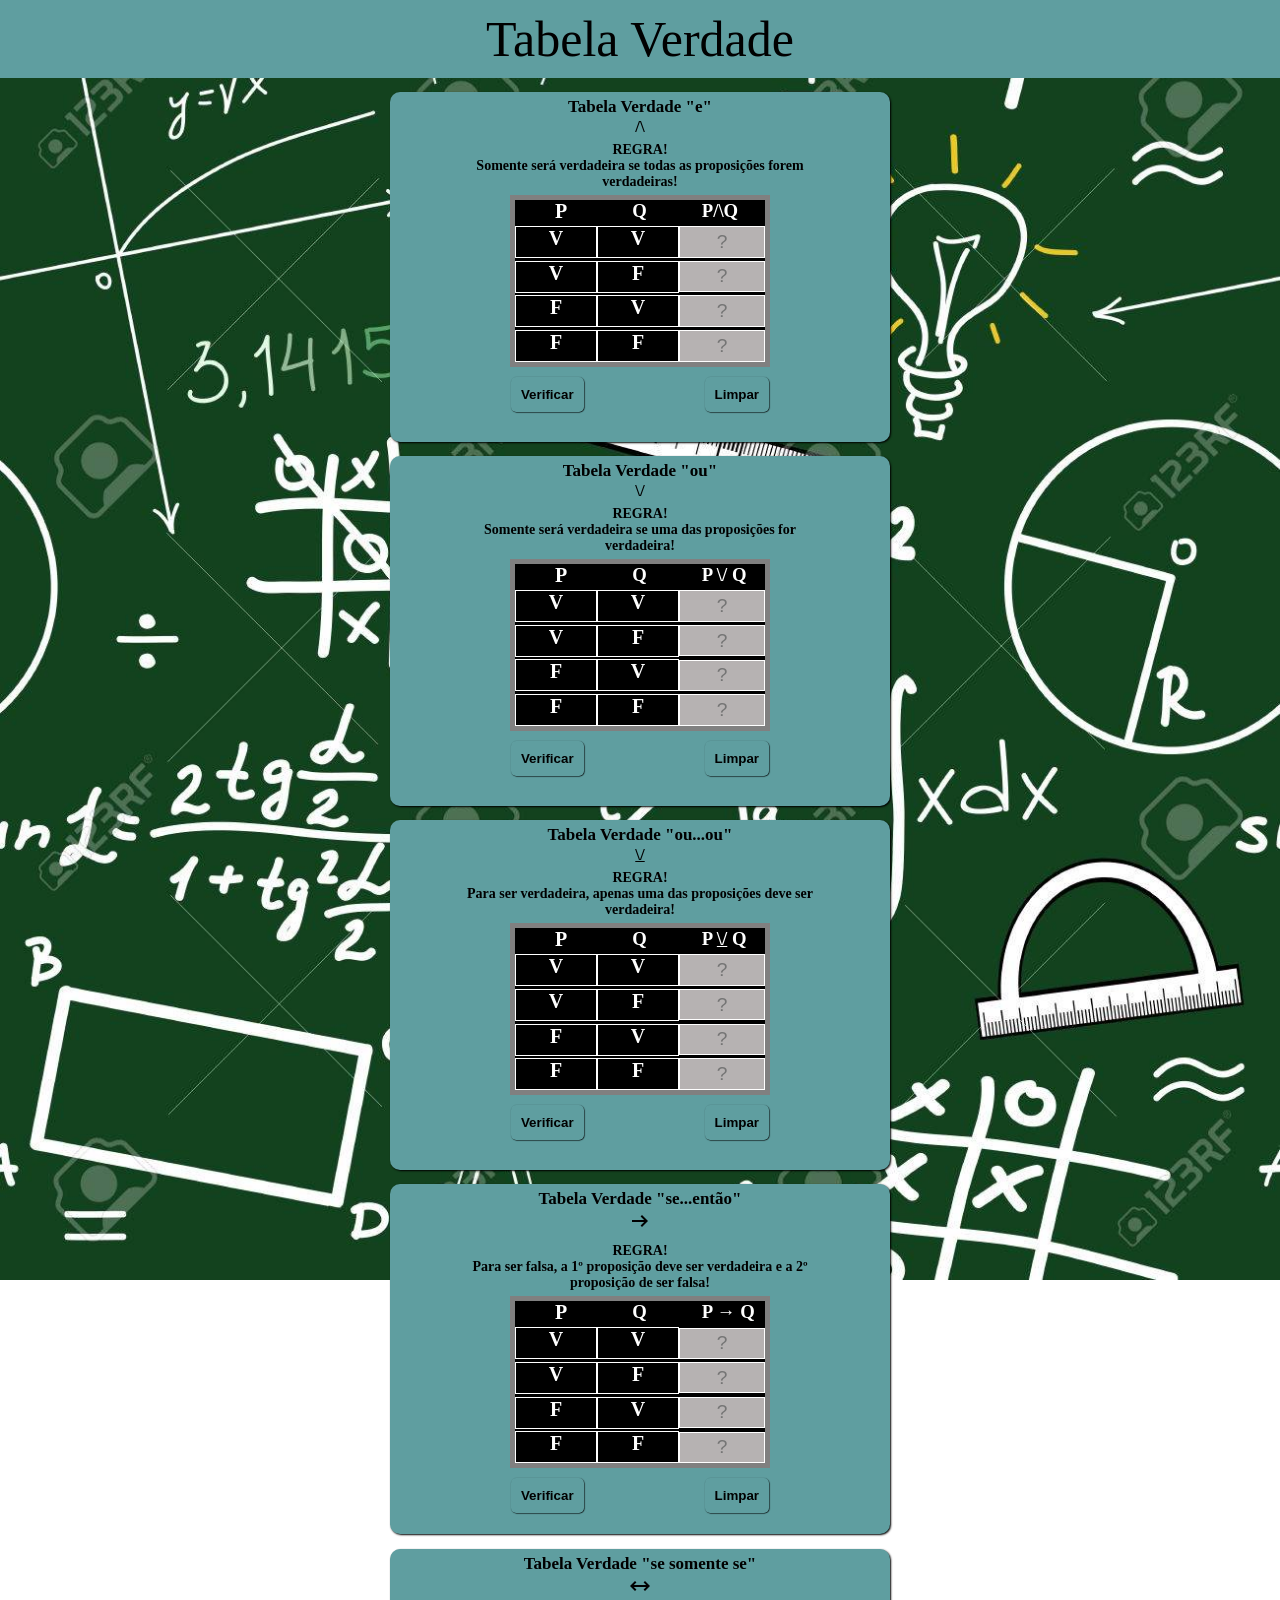
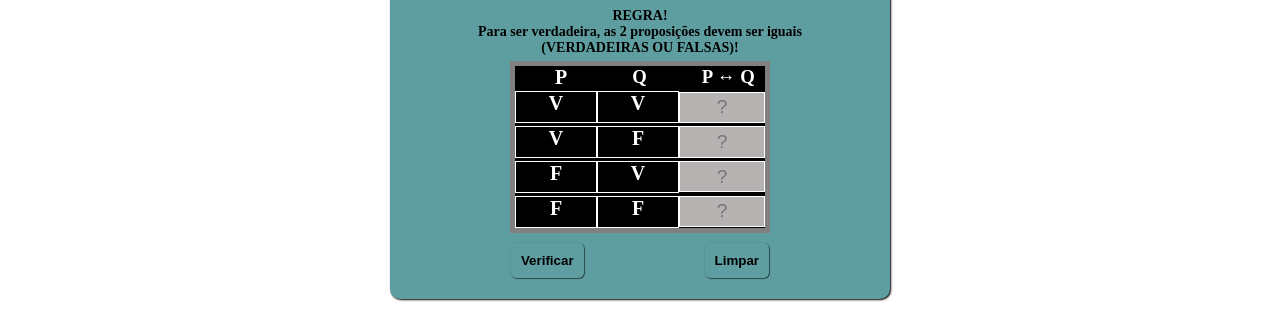
==== commit a1d5f567: "atualização" ====
--- a/index.html
+++ b/index.html
@@ -9,6 +9,7 @@
     
 </head>
 <body> 
+    <header>Tabela Verdade</header>
     <main>
         <section>
             <h1 class="titulo">Tabela Verdade "e" <br> /\</h1>
--- a/estilo/style.css
+++ b/estilo/style.css
@@ -3,6 +3,19 @@
 /* ====================CAPA TELA PEQUENA==================== */
 
 @media screen and (min-width: 375px) and (max-width: 768px) {
+    body {
+        background-color: #b6c6d3;
+        margin: 0px;
+    }
+
+    header {
+        background-color: cadetblue;
+        
+        text-align: center;
+        font-size: 50px;
+        padding: 10px;
+    }
+
     form {
         display: inline-block;
         background-color: black;
@@ -112,14 +125,20 @@
 /* ====================CAPA TELA MEDIA==================== */
 
 @media screen and (min-width: 768px) and (max-width: 992px) {
-
-}
-
-/* ====================CAPA TELA GRANDE==================== */
-
-@media screen and (min-width: 992px) {
     body {
-        background-color: rgb(182, 214, 214);
+        background-image: url(/fundo.jpg);
+        background-size: cover;
+        background-attachment: fixed;
+        background-repeat: no-repeat;
+        margin: 0px;
+        padding: 0px;
+    }
+
+    header {
+        background-color: cadetblue;
+        text-align: center;
+        font-size: 50px;
+        padding: 10px;
     }
     main {
         margin: auto;
@@ -234,3 +253,134 @@
     }
 }
 
+/* ====================CAPA TELA GRANDE==================== */
+
+@media screen and (min-width: 992px) {
+    body {
+        background-image: url(/fundo.jpg);
+        background-size: cover;
+        background-attachment: fixed;
+        background-repeat: no-repeat;
+        margin: 0px;
+        padding: 0px;
+    }
+
+    header {
+        background-color: cadetblue;
+        text-align: center;
+        font-size: 50px;
+        padding: 10px;
+    }
+    main {
+        margin: auto;
+        width: 500px;
+    }
+    form {
+        display: inline-block;
+        background-color: black;
+        color: white;
+        position: relative;
+        top: 26%;
+        left: 50%;
+        transform: translate(-50%,-50%);
+        border: 5px solid gray;
+    }
+    
+    section {
+        background-color: cadetblue;
+        box-shadow: 1px 1px 2px;
+        height: 350px;
+        border-radius: 10px;
+        margin-bottom: 10px;
+    }
+    
+    .titulo {
+        font-size: 17px;
+        text-align: center;
+        padding: 5px;
+        margin-bottom: 0px;
+    }
+    .subtitulo {
+        margin: auto;
+        width: 350px;
+        font-size: 14px;
+        text-align: center;
+        margin-top: 0px;
+    }
+    .label1,.label2,.label3,.label4  {
+        display: inline-block;
+        background-color: black;
+        color: white;
+        text-align: center;
+        font-size: 20px;
+        border: 1px solid;
+        width: 80px;
+        height: 30px;
+        position: relative;
+        margin: 0px;
+    }
+    
+    .input1,.input2,.input3,.input4 {
+        background-color: rgb(182, 178, 178);
+        border: 1px solid white;
+        text-align: center;
+        font-size: larger;
+        margin: 0px;
+        width: 80px;
+        height: 27.5px;
+    }
+    .input1 {
+        position: relative;
+        top: 3.1px;
+    }
+    .input2 {
+        position: relative;
+        top: 2.8px;
+    }
+    .input3 {
+        position: relative;
+        top: 2.8px;
+    }
+    .input4 {
+        position: relative;
+        top: 2.9px;
+    }
+    
+    h3 {
+        
+        display: flex;
+        margin: 0px;
+    }
+    .P {
+        font-size: 20px;
+        position: relative;
+        left: 40px;
+        margin: 0px;
+    }
+    .Q {
+        position: relative;
+        left: 105px;
+        margin: 0px;
+    }
+    .PQ {
+        position: relative;
+        left: 160px;
+        margin: 0px;
+    }
+    
+    div {
+        display: flex;
+        justify-content: space-evenly;
+        position: relative;
+        top: 15px;
+    }
+    .verificar, .limpar {
+        background-color: transparent;
+        font-weight: bolder;
+        border-style: none;
+        box-shadow: 0.5px 0.5px 1px black;
+        border-radius: 5px;
+        padding: 10px;
+    }
+}
+
